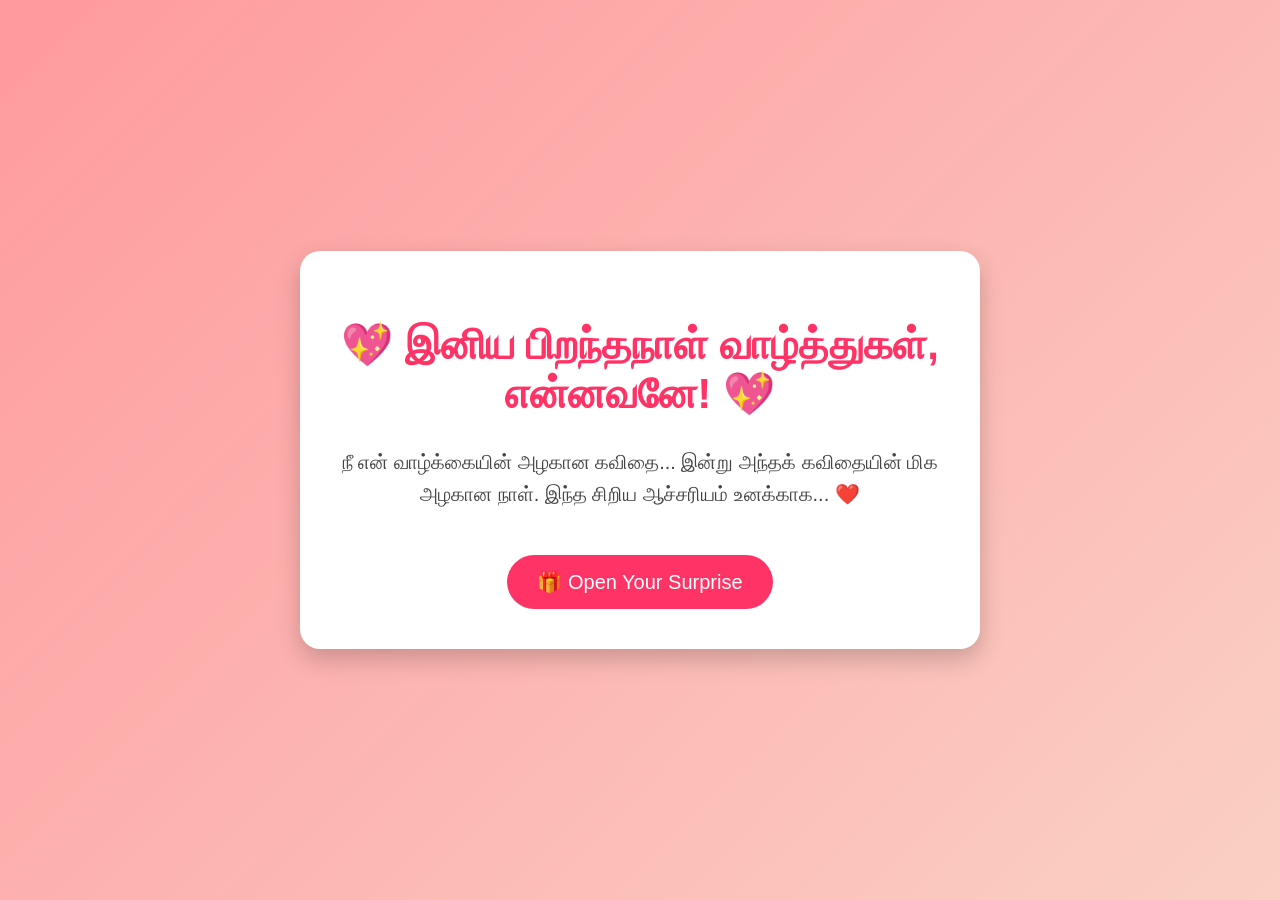
==== index.html @ 5aa52649 "Add files via upload" ====
<!DOCTYPE html>
<html lang="en">
<head>
    <meta charset="UTF-8">
    <meta name="viewport" content="width=device-width, initial-scale=1.0">
    <title>💖 இனிய பிறந்தநாள் வாழ்த்துகள், என்னவனே! 💖</title>

    <link rel="stylesheet" href="style.css">
</head>
<body>

    <div class="container">

        <h1>💖 இனிய பிறந்தநாள் வாழ்த்துகள், என்னவனே! 💖</h1>

        <p>
            நீ என் வாழ்க்கையின்
அழகான கவிதை...

இன்று அந்தக் கவிதையின்
மிக அழகான நாள்.

இந்த சிறிய ஆச்சரியம்
உனக்காக... ❤️

        </p>

        <button id="startBtn">
            🎁 Open Your Surprise
        </button>

    </div>

    <script src="script.js"></script>

</body>
</html>
---- style.css ----
body{
    margin:0;
    padding:0;
    font-family:Arial, Helvetica, sans-serif;
    background:linear-gradient(135deg,#ff9a9e,#fad0c4);
    height:100vh;
    display:flex;
    justify-content:center;
    align-items:center;
}

.container{
    text-align:center;
    background:white;
    padding:40px;
    border-radius:20px;
    width:80%;
    max-width:600px;
    box-shadow:0 10px 25px rgba(0,0,0,0.2);
}

h1{
    color:#ff3366;
    font-size:42px;
}

p{
    font-size:20px;
    color:#444;
    line-height:1.6;
}

button{
    margin-top:25px;
    background:#ff3366;
    color:white;
    border:none;
    padding:15px 30px;
    font-size:20px;
    border-radius:30px;
    cursor:pointer;
    transition:.3s;
}

button:hover{
    transform:scale(1.05);
}
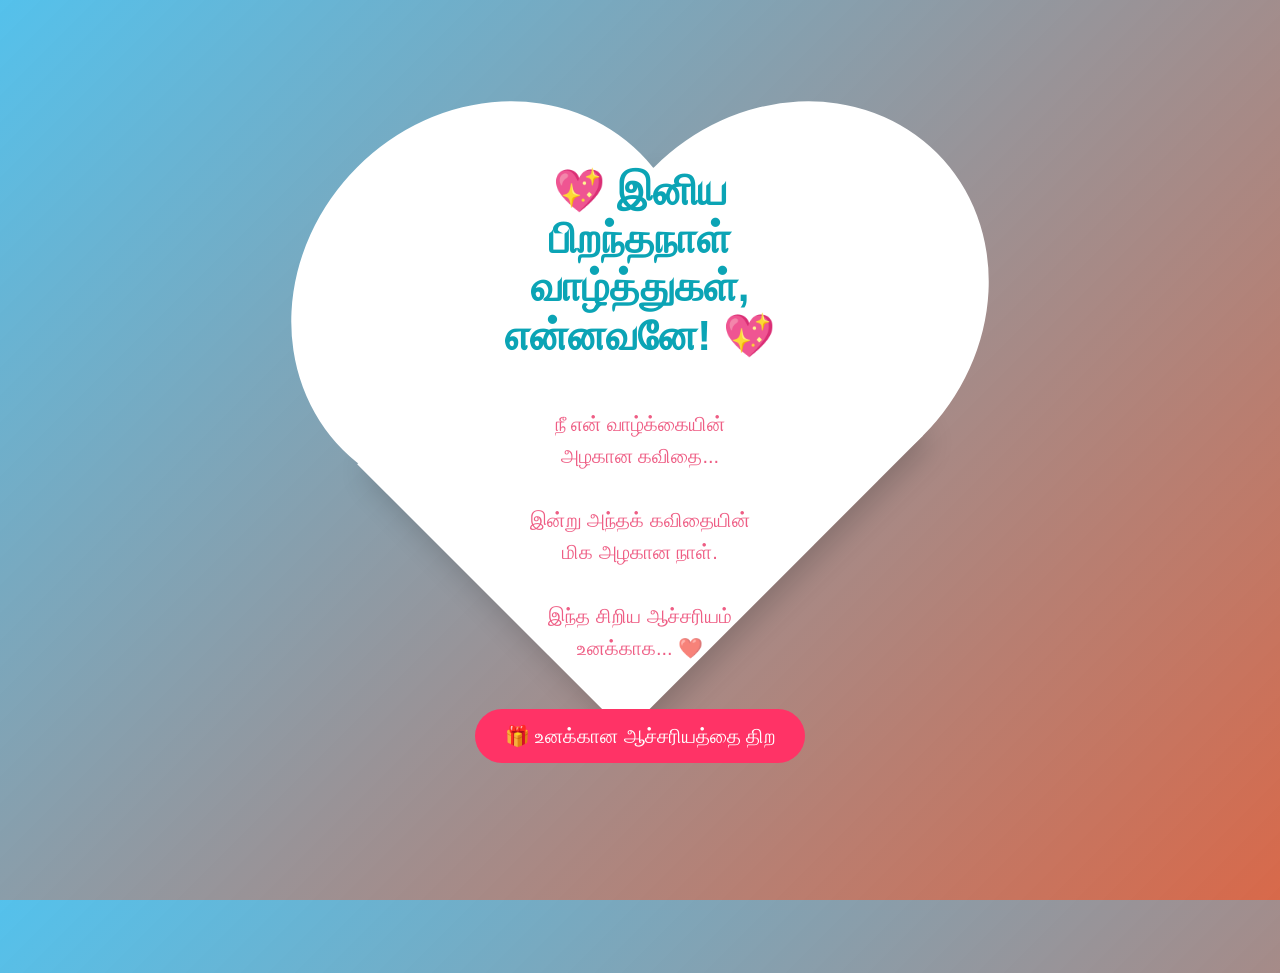
==== commit ad599650: "updated css file" ====
--- a/index.html
+++ b/index.html
@@ -1,5 +1,5 @@
 <!DOCTYPE html>
-<html lang="en">
+<html lang="ta">
 <head>
     <meta charset="UTF-8">
     <meta name="viewport" content="width=device-width, initial-scale=1.0">
@@ -11,23 +11,26 @@
 
     <div class="container">
 
-        <h1>💖 இனிய பிறந்தநாள் வாழ்த்துகள், என்னவனே! 💖</h1>
+        <div class="content">
 
-        <p>
-            நீ என் வாழ்க்கையின்
-அழகான கவிதை...
+            <h1>💖 இனிய பிறந்தநாள் வாழ்த்துகள்,<br>என்னவனே! 💖</h1>
 
-இன்று அந்தக் கவிதையின்
-மிக அழகான நாள்.
+            <p>
+                நீ என் வாழ்க்கையின்<br>
+                அழகான கவிதை...<br><br>
 
-இந்த சிறிய ஆச்சரியம்
-உனக்காக... ❤️
+                இன்று அந்தக் கவிதையின்<br>
+                மிக அழகான நாள்.<br><br>
 
-        </p>
+                இந்த சிறிய ஆச்சரியம்<br>
+                உனக்காக... ❤️
+            </p>
 
-        <button id="startBtn">
-            🎁 Open Your Surprise
-        </button>
+            <button id="startBtn">
+                🎁 உனக்கான ஆச்சரியத்தை திற
+            </button>
+
+        </div>
 
     </div>
 
--- a/style.css
+++ b/style.css
@@ -2,7 +2,7 @@
     margin:0;
     padding:0;
     font-family:Arial, Helvetica, sans-serif;
-    background:linear-gradient(135deg,#ff9a9e,#fad0c4);
+    background:linear-gradient(135deg,#06a5e3af,#d8694a);
     height:100vh;
     display:flex;
     justify-content:center;
@@ -10,23 +10,43 @@
 }
 
 .container{
-    text-align:center;
-    background:white;
-    padding:40px;
-    border-radius:20px;
-    width:80%;
-    max-width:600px;
-    box-shadow:0 10px 25px rgba(0,0,0,0.2);
+    position: relative;
+    width: 420px;
+    height: 380px;
+    background: #fff;
+    transform: rotate(-45deg);
+    margin: 80px auto;
+    box-shadow: 0 10px 30px rgba(0,0,0,0.2);
+}
+
+.container::before,
+.container::after{
+    content: "";
+    position: absolute;
+    width: 420px;
+    height: 380px;
+    background: #fff;
+    border-radius: 50%;
+}
+
+.container::before{
+    top: -210px;
+    left: 0;
+}
+
+.container::after{
+    left: 210px;
+    top: 0;
 }
 
 h1{
-    color:#ff3366;
+    color:#0ba4b5;
     font-size:42px;
 }
 
 p{
     font-size:20px;
-    color:#444;
+    color:#e60a45a9;
     line-height:1.6;
 }
 
@@ -44,4 +64,18 @@
 
 button:hover{
     transform:scale(1.05);
+}
+.content{
+    position: absolute;
+    width: 100%;
+    height: 100%;
+    transform: rotate(45deg);
+    display: flex;
+    flex-direction: column;
+    justify-content: center;
+    align-items: center;
+    text-align: center;
+    padding: 40px;
+    box-sizing: border-box;
+    z-index: 1;
 }
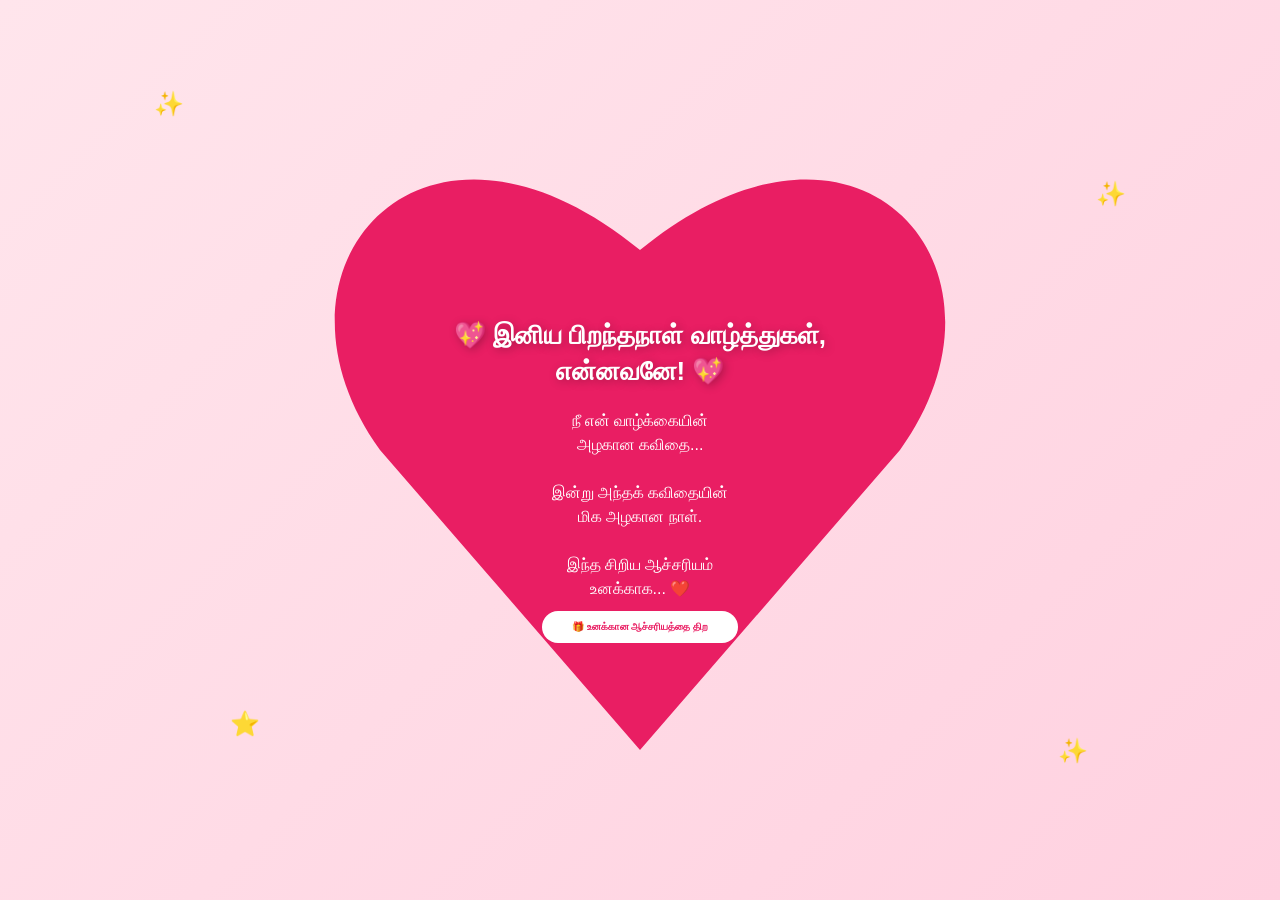
==== commit 1e73170e: "Updated file" ====
--- a/index.html
+++ b/index.html
@@ -3,17 +3,45 @@
 <head>
     <meta charset="UTF-8">
     <meta name="viewport" content="width=device-width, initial-scale=1.0">
-    <title>💖 இனிய பிறந்தநாள் வாழ்த்துகள், என்னவனே! 💖</title>
-
+    <title>💖 இனிய பிறந்தநாள் வாழ்த்துகள் 💖</title>
     <link rel="stylesheet" href="style.css">
 </head>
 <body>
 
-    <div class="container">
+    <!-- Floating Background -->
+    <div class="background-animation">
+
+        <!-- Hearts -->
+        <span class="heart">❤️</span>
+        <span class="heart">💕</span>
+        <span class="heart">💖</span>
+        <span class="heart">💗</span>
+        <span class="heart">💝</span>
+        <span class="heart">💞</span>
+
+        <!-- Gift Boxes -->
+        <span class="gift">🎁</span>
+        <span class="gift">🎀</span>
+        <span class="gift">🎁</span>
+        <span class="gift">🎀</span>
+
+    </div>
+
+    <!-- Sparkles -->
+    <div class="sparkle s1">✨</div>
+    <div class="sparkle s2">✨</div>
+    <div class="sparkle s3">⭐</div>
+    <div class="sparkle s4">✨</div>
+
+    <!-- Heart Card -->
+    <div class="heart-card">
 
         <div class="content">
 
-            <h1>💖 இனிய பிறந்தநாள் வாழ்த்துகள்,<br>என்னவனே! 💖</h1>
+            <h1>
+                💖 இனிய பிறந்தநாள் வாழ்த்துகள்,<br>
+                என்னவனே! 💖
+            </h1>
 
             <p>
                 நீ என் வாழ்க்கையின்<br>
--- a/style.css
+++ b/style.css
@@ -1,81 +1,203 @@
-body{
+*{
     margin:0;
     padding:0;
-    font-family:Arial, Helvetica, sans-serif;
-    background:linear-gradient(135deg,#06a5e3af,#d8694a);
+    box-sizing:border-box;
+}
+
+body{
     height:100vh;
     display:flex;
     justify-content:center;
     align-items:center;
-}
-
-.container{
-    position: relative;
-    width: 420px;
-    height: 380px;
-    background: #fff;
-    transform: rotate(-45deg);
-    margin: 80px auto;
-    box-shadow: 0 10px 30px rgba(0,0,0,0.2);
-}
-
-.container::before,
-.container::after{
-    content: "";
-    position: absolute;
-    width: 420px;
-    height: 380px;
-    background: #fff;
-    border-radius: 50%;
-}
-
-.container::before{
-    top: -210px;
-    left: 0;
-}
-
-.container::after{
-    left: 210px;
-    top: 0;
+    /* Use a soft pink-to-pink gradient to avoid a white-looking bottom strip */
+    background:linear-gradient(135deg,#ffe5ec 0%, #ffd1e0 100%);
+    font-family:'Segoe UI',sans-serif;
+    overflow:hidden;
+    position:relative;
+}
+
+/* Floating Background */
+
+.background-animation{
+    position:fixed;
+    width:100%;
+    height:100%;
+    top:0;
+    left:0;
+    z-index:0;
+    overflow:hidden;
+}
+
+.heart,
+.gift{
+    position:absolute;
+    bottom:-100px;
+    font-size:20px;
+    opacity:.8;
+    animation:floatUp linear infinite;
+}
+
+/* Hearts */
+
+.heart:nth-child(1){left:5%;animation:12s floatUp infinite;}
+.heart:nth-child(2){left:20%;animation:10s floatUp infinite 2s;}
+.heart:nth-child(3){left:38%;animation:13s floatUp infinite 4s;}
+.heart:nth-child(4){left:58%;animation:11s floatUp infinite 1s;}
+.heart:nth-child(5){left:78%;animation:14s floatUp infinite 3s;}
+.heart:nth-child(6){left:92%;animation:12s floatUp infinite 5s;}
+
+/* Gifts */
+
+.gift:nth-child(7){left:15%;animation:15s floatUp infinite;}
+.gift:nth-child(8){left:42%;animation:18s floatUp infinite 2s;}
+.gift:nth-child(9){left:70%;animation:17s floatUp infinite 5s;}
+.gift:nth-child(10){left:88%;animation:16s floatUp infinite 3s;}
+
+@keyframes floatUp{
+
+0%{
+transform:translateY(0) rotate(0deg);
+opacity:0;
+}
+
+10%{
+opacity:1;
+}
+
+90%{
+opacity:1;
+}
+
+100%{
+transform:translateY(-120vh) rotate(360deg);
+opacity:0;
+}
+
+}
+
+/* Sparkles */
+
+.sparkle{
+position:absolute;
+font-size:24px;
+animation:twinkle 2s infinite alternate;
+z-index:0;
+}
+
+.s1{
+top:10%;
+left:12%;
+}
+
+.s2{
+top:20%;
+right:12%;
+}
+
+.s3{
+bottom:18%;
+left:18%;
+}
+
+.s4{
+bottom:15%;
+right:15%;
+}
+
+@keyframes twinkle{
+
+from{
+opacity:.3;
+transform:scale(.8);
+}
+
+to{
+opacity:1;
+transform:scale(1.3);
+}
+
+}
+
+/* Heart Card */
+
+.heart-card{
+
+width:700px;
+height:700px;
+background:#e91e63;
+
+clip-path:path("M350 650 L90 350 C-40 170 130 -30 350 150 C570 -30 740 170 610 350 Z");
+
+display:flex;
+justify-content:center;
+align-items:center;
+
+position:relative;
+z-index:2;
+
+animation:beat 2s infinite;
+
+box-shadow:0 25px 60px rgba(233,30,99,.45);
+
+}
+
+/* Content */
+
+.content{
+
+width:80%;
+text-align:center;
+color:white;
+padding-top:60px;
+
 }
 
 h1{
-    color:#0ba4b5;
-    font-size:42px;
+
+font-size:26px;
+line-height:1.4;
+margin-bottom:20px;
+text-shadow:2px 2px 10px rgba(0,0,0,.25);
+
 }
 
 p{
-    font-size:20px;
-    color:#e60a45a9;
-    line-height:1.6;
+
+font-size:16px;
+line-height:1.5;
+margin-bottom:10px;
+
 }
 
 button{
-    margin-top:25px;
-    background:#ff3366;
-    color:white;
-    border:none;
-    padding:15px 30px;
-    font-size:20px;
-    border-radius:30px;
-    cursor:pointer;
-    transition:.3s;
+
+background:white;
+color:#e91e63;
+border:none;
+padding:10px 30px;
+border-radius:20px;
+font-size:10px;
+font-weight:bold;
+cursor:pointer;
+transition:.3s;
+
 }
 
 button:hover{
-    transform:scale(1.05);
-}
-.content{
-    position: absolute;
-    width: 100%;
-    height: 100%;
-    transform: rotate(45deg);
-    display: flex;
-    flex-direction: column;
-    justify-content: center;
-    align-items: center;
-    text-align: center;
-    padding: 40px;
-    box-sizing: border-box;
-    z-index: 1;
+
+transform:scale(1.05);
+box-shadow:0 0 15px rgba(255,255,255,.8);
+
+}
+
+@keyframes beat{
+
+0%,100%{
+transform:scale(1);
+}
+
+50%{
+transform:scale(1.05);
+}
+
 }
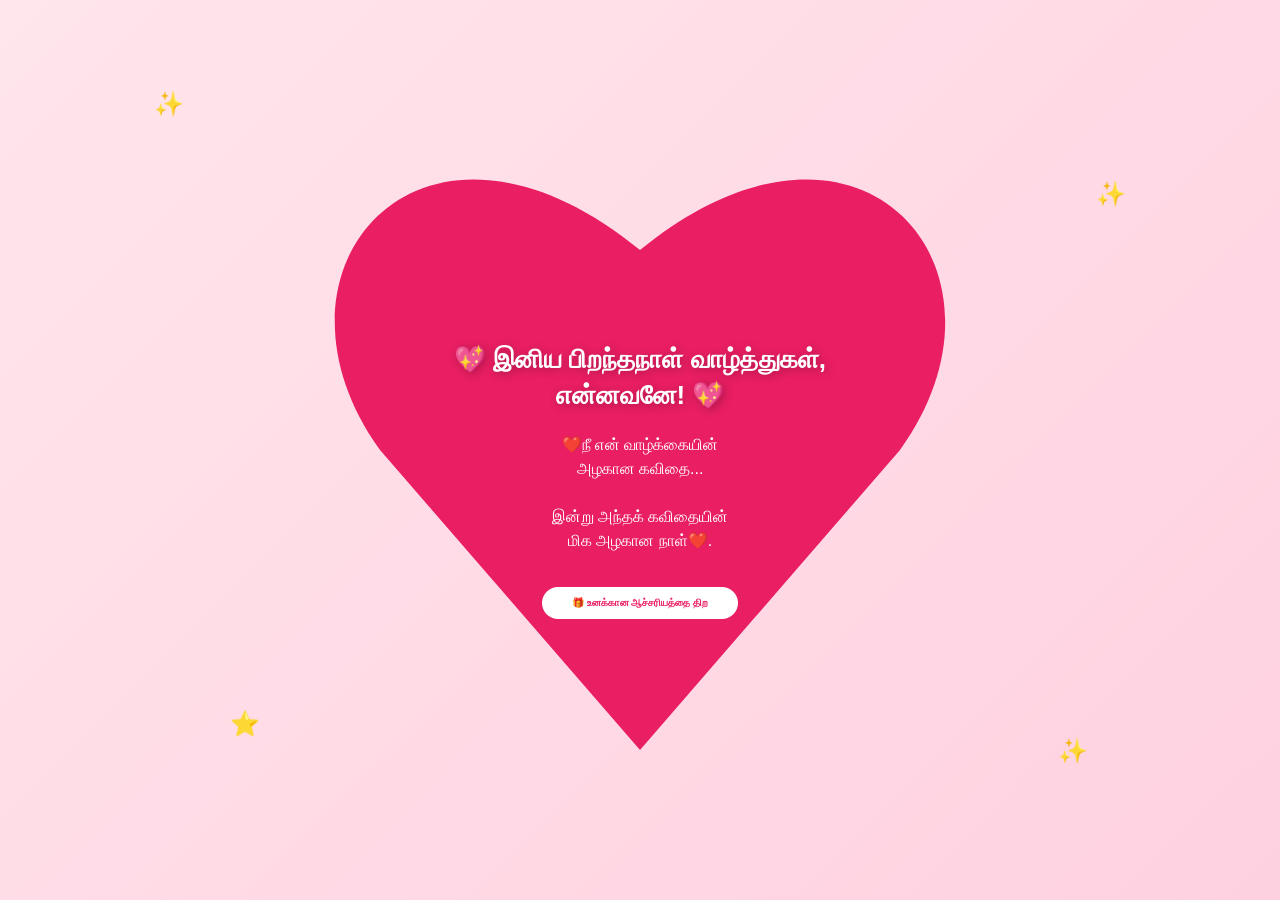
==== commit 53faebc7: "Updated final code" ====
--- a/index.html
+++ b/index.html
@@ -44,14 +44,12 @@
             </h1>
 
             <p>
-                நீ என் வாழ்க்கையின்<br>
+                ❤️நீ என் வாழ்க்கையின்<br>
                 அழகான கவிதை...<br><br>
 
                 இன்று அந்தக் கவிதையின்<br>
-                மிக அழகான நாள்.<br><br>
+                மிக அழகான நாள்❤️.<br><br>
 
-                இந்த சிறிய ஆச்சரியம்<br>
-                உனக்காக... ❤️
             </p>
 
             <button id="startBtn">
